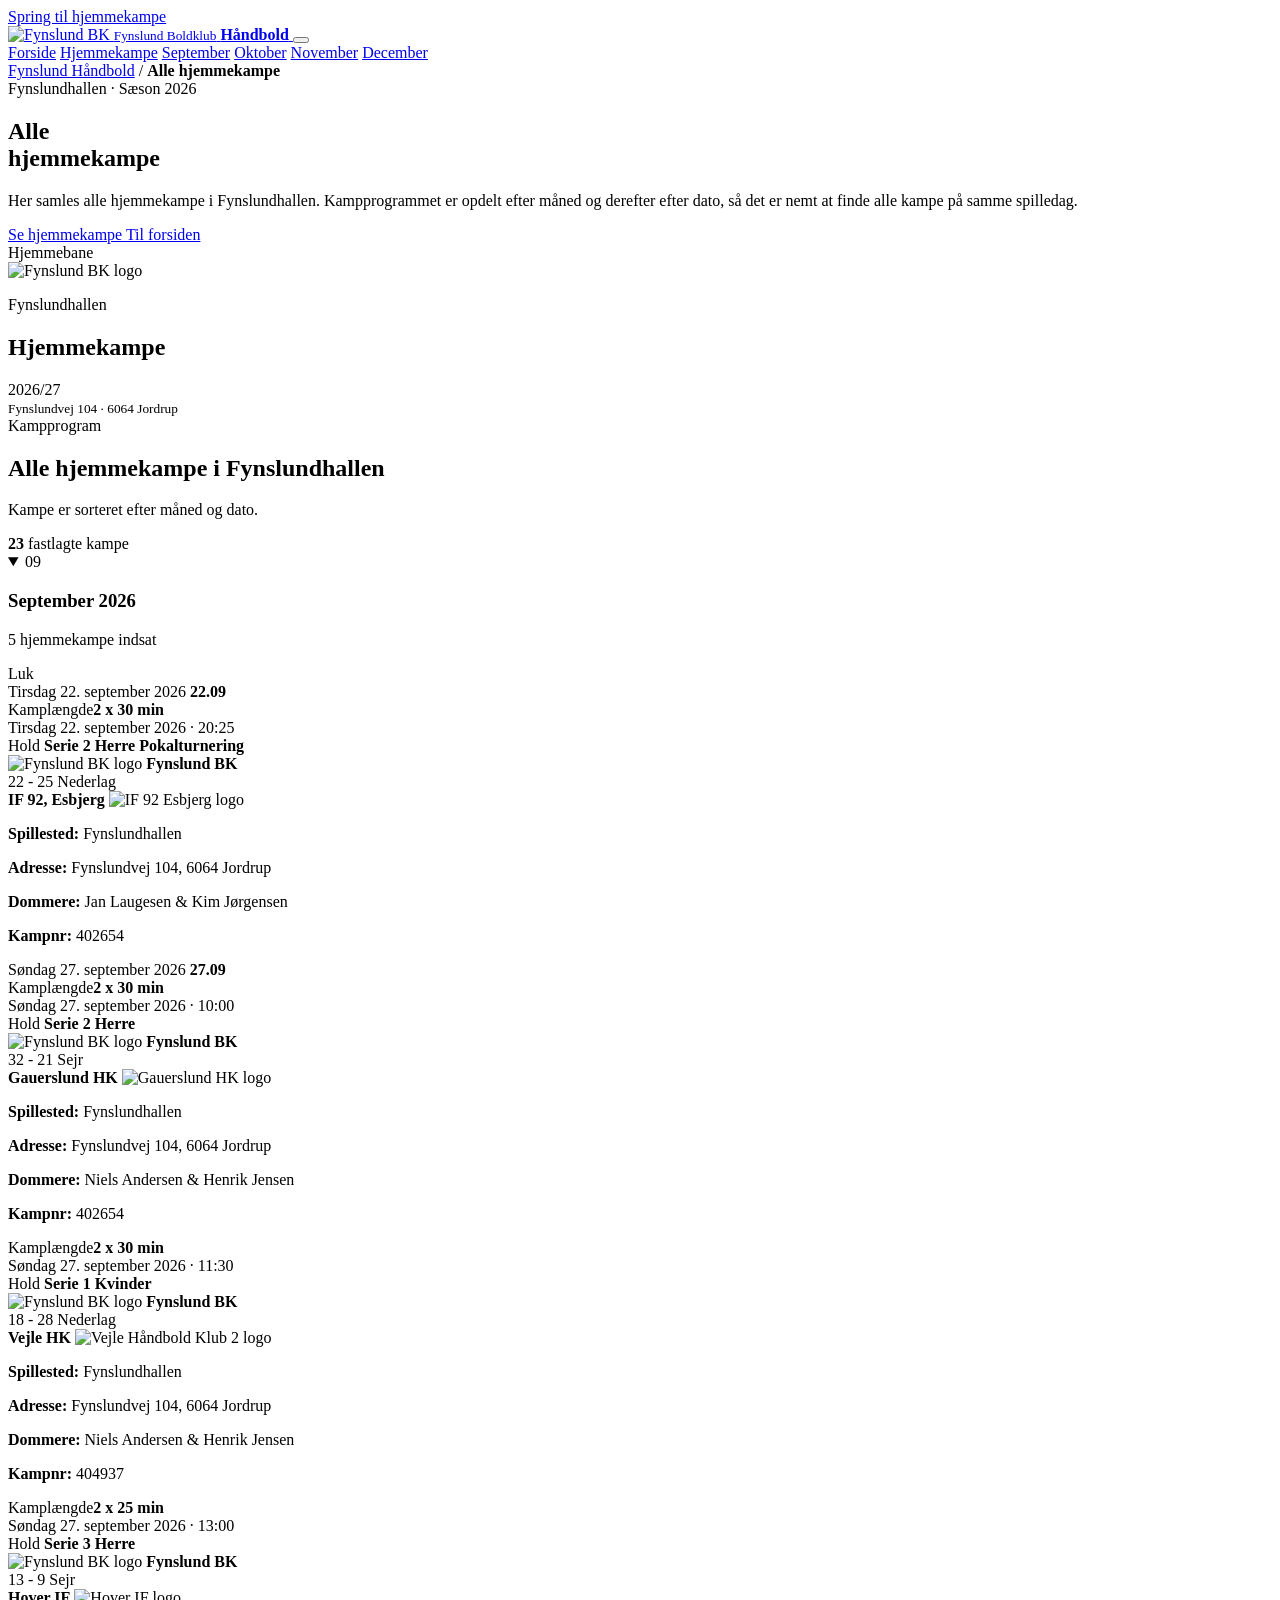
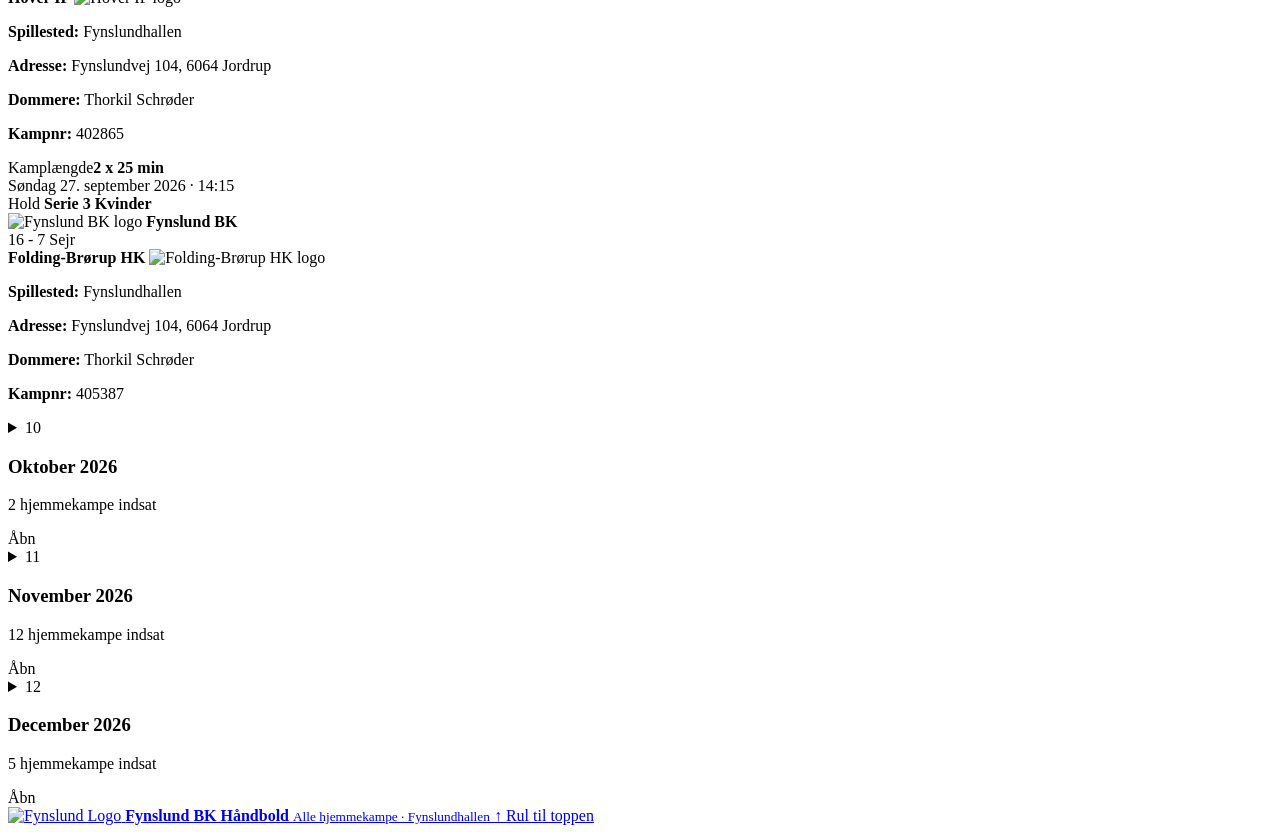
==== kampe-i-fynslundhallen/index.html @ 921151a6 "Update index.html" ====
<!DOCTYPE html>

<html lang="da">
<head>
<meta charset="utf-8"/>
<meta content="width=device-width, initial-scale=1.0" name="viewport"/>
<meta content="Alle hjemmekampe i Fynslundhallen for Fynslund BK Håndbold. Kampe opdelt efter måned og dato." name="description"/>
<title>Alle hjemmekampe | Fynslund BK Håndbold</title>
<!-- CSS til siden -->
<link href="/kifh.css" rel="stylesheet"/>
<!-- Favicon -->
<link href="/images/logo/fynslund.png" rel="icon"/>
<!-- JavaScript til menu og eventuelle fremtidige funktioner -->
<script defer="" src="/kifh.js"></script>
</head>
<body id="top">
<a class="skip-link" href="#hjemmekampe">



    Spring til hjemmekampe



  </a>
<header class="site-header">
<div class="header-inner">
<a aria-label="Gå til Fynslund BK Håndbolds forside" class="brand" href="/">
<img alt="Fynslund BK" src="/images/logo/fynslund.png"/>
<span class="brand-text">
<small>Fynslund Boldklub</small>
<strong>Håndbold</strong>
</span>
</a>
<button aria-expanded="false" aria-label="Åbn menu" class="menu-toggle" type="button">
<span></span>
<span></span>
<span></span>
</button>
<nav aria-label="Hovedmenu" class="main-nav">
<a href="/">Forside</a>
<a href="#hjemmekampe">Hjemmekampe</a>
<a href="#september">September</a>
<a href="#oktober">Oktober</a>
<a href="#november">November</a>
<a href="#december">December</a>
</nav>
</div>
</header>
<main>
<section class="home-games-hero">
<div class="hero-glow hero-glow-one"></div>
<div class="hero-glow hero-glow-two"></div>
<div class="hero-inner">
<div class="hero-copy">
<div class="breadcrumb">
<a href="index.html">Fynslund Håndbold</a>
<span>/</span>
<strong>Alle hjemmekampe</strong>
</div>
<span class="eyebrow">Fynslundhallen · Sæson 2026</span>
<h1>



            Alle<br/>



            hjemmekampe



          </h1>
<p>



            Her samles alle hjemmekampe i Fynslundhallen.



            Kampprogrammet er opdelt efter måned og derefter efter dato,



            så det er nemt at finde alle kampe på samme spilledag.



          </p>
<div class="hero-actions">
<a class="button button-primary" href="#hjemmekampe">



              Se hjemmekampe



            </a>
<a class="button button-secondary" href="/">



              Til forsiden



            </a>
</div>
</div>
<aside aria-label="Spillested" class="arena-card">
<span class="identity-label">Hjemmebane</span>
<div class="identity-logo">
<img alt="Fynslund BK logo" src="/images/logo/fynslund.png"/>
</div>
<p>Fynslundhallen</p>
<h2>Hjemmekampe</h2>
<span class="identity-season">2026/27</span>
<div class="identity-line"></div>
<small>



            Fynslundvej 104 · 6064 Jordrup



          </small>
</aside>
</div>
</section>
<section aria-labelledby="home-games-title" class="home-games-section" id="hjemmekampe">
<div class="section-shell">
<header class="section-heading">
<div>
<span class="eyebrow eyebrow-dark">



              Kampprogram



            </span>
<h2 id="home-games-title">



              Alle hjemmekampe i Fynslundhallen



            </h2>
<p>



              Kampe er sorteret efter måned og dato.



            </p>
</div>
<div aria-live="polite" class="home-games-count">
<strong>23</strong>
<span>fastlagte kampe</span>
</div>
</header>
<!-- =========================================================



             SEPTEMBER 2026



        ========================================================== -->
<details class="month-section month-dropdown" id="september" open=""><summary class="month-summary"><span class="month-number">09</span><div class="month-summary-copy"><h3>September 2026</h3><p>5 hjemmekampe indsat</p></div><span class="month-dropdown-status">Luk</span><span aria-hidden="true" class="month-chevron"></span></summary><div class="month-content">
<section class="date-group" id="dato-2026-09-22">
<header class="date-header">
<span class="date-day">Tirsdag 22. september 2026</span>
<strong>22.09</strong>
</header>
<div class="home-match-grid">
<article aria-label="Serie 2 Herre: Fynslund BK mod IF 92 Esbjerg" class="home-match-card" data-status="scheduled" data-team="serie-2-herre"><div class="match-duration-box"><span>Kamplængde</span><strong>2 x 30 min</strong></div>
<div class="match-topline">
<div class="match-ident">
<div class="date">Tirsdag 22. september 2026 · 20:25</div>
</div>
</div>
<div class="match-team-label">
<span>Hold</span>
<strong>Serie 2 Herre Pokalturnering</strong>
</div>
<div class="teams">
<img alt="Fynslund BK logo" decoding="async" loading="lazy" src="/images/logo/fynslund.png"/>
<strong>Fynslund BK</strong>
<div>
<span class="score loss-score">22 - 25</span>
<span class="result-label loss-label">Nederlag</span>
</div>
<strong>IF 92, Esbjerg</strong>
<img alt="IF 92 Esbjerg logo" decoding="async" loading="lazy" src="/images/logo/if92esbjerg.png"/>
</div>
<div class="details">
<p><b>Spillested:</b> Fynslundhallen</p>
<p><b>Adresse:</b> Fynslundvej 104, 6064 Jordrup</p>
<p><b>Dommere:</b> Jan Laugesen & Kim Jørgensen</p>
<p><b>Kampnr:</b> 402654</p>
</div>
</article>
</div>
</section>
<section class="date-group" id="dato-2026-09-27">
<header class="date-header">
<span class="date-day">Søndag 27. september 2026</span>
<strong>27.09</strong>
</header>
<div class="home-match-grid">
<article aria-label="Serie 2 Herre: Fynslund BK mod Gauerslund HK" class="home-match-card" data-status="scheduled" data-team="serie-2-herre"><div class="match-duration-box"><span>Kamplængde</span><strong>2 x 30 min</strong></div>
<div class="match-topline">
<div class="match-ident">
<div class="date">Søndag 27. september 2026 · 10:00</div>
</div>
</div>
<div class="match-team-label">
<span>Hold</span>
<strong>Serie 2 Herre</strong>
</div>
<div class="teams">
<img alt="Fynslund BK logo" decoding="async" loading="lazy" src="/images/logo/fynslund.png"/>
<strong>Fynslund BK</strong>
<div>
<span class="score win-score">32 - 21</span>
<span class="result-label win-label">Sejr</span>
</div>
<strong>Gauerslund HK</strong>
<img alt="Gauerslund HK logo" decoding="async" loading="lazy" src="/images/logo/gauerslund.png"/>
</div>
<div class="details">
<p><b>Spillested:</b> Fynslundhallen</p>
<p><b>Adresse:</b> Fynslundvej 104, 6064 Jordrup</p>
<p><b>Dommere:</b> Niels Andersen &amp; Henrik Jensen</p>
<p><b>Kampnr:</b> 402654</p>
</div>
</article>
<article aria-label="Serie 1 Kvinder: Fynslund BK mod Vejle HK" class="home-match-card" data-status="scheduled" data-team="serie-1-kvinder"><div class="match-duration-box"><span>Kamplængde</span><strong>2 x 30 min</strong></div>
<div class="match-topline">
<div class="match-ident">
<div class="date">Søndag 27. september 2026 · 11:30</div>
</div>
</div>
<div class="match-team-label">
<span>Hold</span>
<strong>Serie 1 Kvinder</strong>
</div>
<div class="teams">
<img alt="Fynslund BK logo" decoding="async" loading="lazy" src="/images/logo/fynslund.png"/>
<strong>Fynslund BK</strong>
<div>
<span class="score loss-score">18 - 28</span>
<span class="result-label loss-label">Nederlag</span>
</div>
<strong>Vejle HK</strong>
<img alt="Vejle Håndbold Klub 2 logo" decoding="async" loading="lazy" src="/images/logo/vejle.png"/>
</div>
<div class="details">
<p><b>Spillested:</b> Fynslundhallen</p>
<p><b>Adresse:</b> Fynslundvej 104, 6064 Jordrup</p>
<p><b>Dommere:</b> Niels Andersen &amp; Henrik Jensen</p>
<p><b>Kampnr:</b> 404937</p>
</div>
</article>
<article aria-label="Serie 3 Herre: Fynslund BK mod Hover IF" class="home-match-card" data-status="scheduled" data-team="serie-3-herre"><div class="match-duration-box"><span>Kamplængde</span><strong>2 x 25 min</strong></div>
<div class="match-topline">
<div class="match-ident">
<div class="date">Søndag 27. september 2026 · 13:00</div>
</div>
</div>
<div class="match-team-label">
<span>Hold</span>
<strong>Serie 3 Herre</strong>
</div>
<div class="teams">
<img alt="Fynslund BK logo" decoding="async" loading="lazy" src="/images/logo/fynslund.png"/>
<strong>Fynslund BK</strong>
<div>
<span class="score win-score">13 - 9</span>
<span class="result-label win-label">Sejr</span>
</div>
<strong>Hover IF</strong>
<img alt="Hover IF logo" decoding="async" loading="lazy" src="/images/logo/hover.png"/>
</div>
<div class="details">
<p><b>Spillested:</b> Fynslundhallen</p>
<p><b>Adresse:</b> Fynslundvej 104, 6064 Jordrup</p>
<p><b>Dommere:</b> Thorkil Schrøder</p>
<p><b>Kampnr:</b> 402865</p>
</div>
</article>
<article aria-label="Serie 3 Kvinder: Fynslund BK mod Folding-Brørup HK" class="home-match-card" data-status="scheduled" data-team="serie-3-kvinder"><div class="match-duration-box"><span>Kamplængde</span><strong>2 x 25 min</strong></div>
<div class="match-topline">
<div class="match-ident">
<div class="date">Søndag 27. september 2026 · 14:15</div>
</div>
</div>
<div class="match-team-label">
<span>Hold</span>
<strong>Serie 3 Kvinder</strong>
</div>
<div class="teams">
<img alt="Fynslund BK logo" decoding="async" loading="lazy" src="/images/logo/fynslund.png"/>
<strong>Fynslund BK</strong>
<div>
<span class="score win-score">16 - 7</span>
<span class="result-label win-label">Sejr</span>
</div>
<strong>Folding-Brørup HK</strong>
<img alt="Folding-Brørup HK logo" decoding="async" loading="lazy" src="/images/logo/foldingbrorup.png"/>
</div>
<div class="details">
<p><b>Spillested:</b> Fynslundhallen</p>
<p><b>Adresse:</b> Fynslundvej 104, 6064 Jordrup</p>
<p><b>Dommere:</b> Thorkil Schrøder</p>
<p><b>Kampnr:</b> 405387</p>
</div>
</article>
</div>
</section>
</div></details>
<!-- =========================================================



             OKTOBER 2026



        ========================================================== -->
<details class="month-section month-dropdown" id="oktober"><summary class="month-summary"><span class="month-number">10</span><div class="month-summary-copy"><h3>Oktober 2026</h3><p>2 hjemmekampe indsat</p></div><span class="month-dropdown-status">Åbn</span><span aria-hidden="true" class="month-chevron"></span></summary><div class="month-content">
<section class="date-group" id="dato-2026-10-27">
<header class="date-header">
<span class="date-day">Tirsdag 27. oktober 2026</span>
<strong>27.10</strong>
</header>
<div class="home-match-grid">
<article aria-label="Serie 1 Kvinder: Fynslund BK mod Fredericia HK" class="home-match-card" data-status="scheduled" data-team="serie-1-kvinder"><div class="match-duration-box"><span>Kamplængde</span><strong>2 x 30 min</strong></div>
<div class="match-topline">
<div class="match-ident">
<div class="date">Tirsdag 27. oktober 2026 · 18:45</div>
</div>
</div>
<div class="match-team-label">
<span>Hold</span>
<strong>Serie 1 Kvinder</strong>
</div>
<div class="teams">
<img alt="Fynslund BK logo" decoding="async" loading="lazy" src="/images/logo/fynslund.png"/>
<strong>Fynslund BK</strong>
<div>
<span class="score upcoming-score">-</span>
<span class="result-label upcoming-label">Ikke spillet</span>
</div>
<strong>Fredericia HK</strong>
<img alt="Fredericia HK logo" decoding="async" loading="lazy" src="/images/logo/fredericia.png"/>
</div>
<div class="details">
<p><b>Spillested:</b> Fynslundhallen</p>
<p><b>Adresse:</b> Fynslundvej 104, 6064 Jordrup</p>
<p><b>Dommere:</b> Leif B. Petersen & Bjarne Christensen</p>
<p><b>Kampnr:</b> 404946</p>
</div>
</article>
<article aria-label="Serie 2 Herre: Fynslund BK mod Erritsø G&amp;IF" class="home-match-card" data-status="scheduled" data-team="serie-2-herre"><div class="match-duration-box"><span>Kamplængde</span><strong>2 x 30 min</strong></div>
<div class="match-topline">
<div class="match-ident">
<div class="date">Tirsdag 27. oktober 2026 · 20:15</div>
</div>
</div>
<div class="match-team-label">
<span>Hold</span>
<strong>Serie 2 Herre</strong>
</div>
<div class="teams">
<img alt="Fynslund BK logo" decoding="async" loading="lazy" src="/images/logo/fynslund.png"/>
<strong>Fynslund BK</strong>
<div>
<span class="score upcoming-score">-</span>
<span class="result-label upcoming-label">Ikke spillet</span>
</div>
<strong>Erritsø G&amp;IF</strong>
<img alt="Erritsø G&amp;IF logo" decoding="async" loading="lazy" src="/images/logo/erritso.png"/>
</div>
<div class="details">
<p><b>Spillested:</b> Fynslundhallen</p>
<p><b>Adresse:</b> Fynslundvej 104, 6064 Jordrup</p>
<p><b>Dommere:</b> Leif B. Petersen & Bjarne Christensen</p>
<p><b>Kampnr:</b> 402660</p>
</div>
</article>
    <article aria-label="Serie 2 Herre: Fynslund BK mod Kongeå HK" class="home-match-card" data-status="scheduled" data-team="serie-2-herre"><div class="match-duration-box"><span>Kamplængde</span><strong>2 x 30 min</strong></div>
<div class="match-topline">
<div class="match-ident">
<div class="date">Torsdag 29. oktober 2026 · 20:30</div>
</div>
</div>
<div class="match-team-label">
<span>Hold</span>
<strong>Serie 2 Herre: Regions Cup</strong>
</div>
<div class="teams">
<img alt="Fynslund BK logo" decoding="async" loading="lazy" src="/images/logo/fynslund.png"/>
<strong>Fynslund BK</strong>
<div>
<span class="score upcoming-score">-</span>
<span class="result-label upcoming-label">Ikke spillet</span>
</div>
<strong>Kongeå HK</strong>
<img alt="Kongeå HK logo" decoding="async" loading="lazy" src="/images/logo/kongeaa.png"/>
</div>
<div class="details">
<p><b>Spillested:</b> Fynslundhallen</p>
<p><b>Adresse:</b> Fynslundvej 104, 6064 Jordrup</p>
<p><b>Dommere:</b> Simon Witt Pedersen & Carsten Juhl Thomsen</p>
<p><b>Kampnr:</b> 409812</p>
</div>
</article>
</div>
</section>
</div></details>
<!-- =========================================================



             NOVEMBER 2026



        ========================================================== -->
<details class="month-section month-dropdown" id="november"><summary class="month-summary"><span class="month-number">11</span><div class="month-summary-copy"><h3>November 2026</h3><p>12 hjemmekampe indsat</p></div><span class="month-dropdown-status">Åbn</span><span aria-hidden="true" class="month-chevron"></span></summary><div class="month-content">
<section class="date-group" id="dato-2026-11-01">
<header class="date-header">
<span class="date-day">Søndag 1. november 2026</span>
<strong>01.11</strong>
</header>
<div class="home-match-grid">
<article aria-label="Serie 3 Herre: Fynslund BK mod Vojens HF" class="home-match-card" data-status="scheduled" data-team="serie-3-herre"><div class="match-duration-box"><span>Kamplængde</span><strong>2 x 25 min</strong></div>
<div class="match-topline">
<div class="match-ident">
<div class="date">Søndag 1. november 2026 · 10:00</div>
</div>
</div>
<div class="match-team-label">
<span>Hold</span>
<strong>Serie 3 Herre</strong>
</div>
<div class="teams">
<img alt="Fynslund BK logo" decoding="async" loading="lazy" src="/images/logo/fynslund.png"/>
<strong>Fynslund BK</strong>
<div>
<span class="score upcoming-score">-</span>
<span class="result-label upcoming-label">Ikke spillet</span>
</div>
<strong>Vojens HF</strong>
<img alt="Vojens HF logo" decoding="async" loading="lazy" src="/images/logo/vojens.png"/>
</div>
<div class="details">
<p><b>Spillested:</b> Fynslundhallen</p>
<p><b>Adresse:</b> Fynslundvej 104, 6064 Jordrup</p>
<p><b>Dommere:</b> Henrik von meyer Christensen</p>
<p><b>Kampnr:</b> 402844</p>
</div>
</article>
<article aria-label="Serie 3 Kvinder: Fynslund BK mod Hammelev SUF" class="home-match-card" data-status="scheduled" data-team="serie-3-kvinder"><div class="match-duration-box"><span>Kamplængde</span><strong>2 x 25 min</strong></div>
<div class="match-topline">
<div class="match-ident">
<div class="date">Søndag 1. november 2026 · 11:20</div>
</div>
</div>
<div class="match-team-label">
<span>Hold</span>
<strong>Serie 3 Kvinder</strong>
</div>
<div class="teams">
<img alt="Fynslund BK logo" decoding="async" loading="lazy" src="/images/logo/fynslund.png"/>
<strong>Fynslund BK</strong>
<div>
<span class="score upcoming-score">-</span>
<span class="result-label upcoming-label">Ikke spillet</span>
</div>
<strong>Hammelev SUF</strong>
<img alt="Hammelev SUF logo" decoding="async" loading="lazy" src="/images/logo/hammelev.png"/>
</div>
<div class="details">
<p><b>Spillested:</b> Fynslundhallen</p>
<p><b>Adresse:</b> Fynslundvej 104, 6064 Jordrup</p>
<p><b>Dommere:</b> Henrik von meyer Christensen</p>
<p><b>Kampnr:</b> 405396</p>
</div>
</article>
<article aria-label="Serie 3 Herre: Fynslund BK mod Give HK" class="home-match-card" data-status="scheduled" data-team="serie-3-herre"><div class="match-duration-box"><span>Kamplængde</span><strong>2 x 25 min</strong></div>
<div class="match-topline">
<div class="match-ident">
<div class="date">Søndag 1. november 2026 · 12:40</div>
</div>
</div>
<div class="match-team-label">
<span>Hold</span>
<strong>Serie 3 Herre</strong>
</div>
<div class="teams">
<img alt="Fynslund BK logo" decoding="async" loading="lazy" src="/images/logo/fynslund.png"/>
<strong>Fynslund BK</strong>
<div>
<span class="score upcoming-score">-</span>
<span class="result-label upcoming-label">Ikke spillet</span>
</div>
<strong>Give HK</strong>
<img alt="Give HK logo" decoding="async" loading="lazy" src="/images/logo/give.png"/>
</div>
<div class="details">
<p><b>Spillested:</b> Fynslundhallen</p>
<p><b>Adresse:</b> Fynslundvej 104, 6064 Jordrup</p>
<p><b>Dommere:</b> Henrik von meyer Christensen</p>
<p><b>Kampnr:</b> 402874</p>
</div>
</article>
<article aria-label="Serie 2 Herre: Fynslund BK mod Vejle HK" class="home-match-card" data-status="scheduled" data-team="serie-2-herre"><div class="match-duration-box"><span>Kamplængde</span><strong>2 x 30 min</strong></div>
<div class="match-topline">
<div class="match-ident">
<div class="date">Søndag 1. november 2026 · 14:10</div>
</div>
</div>
<div class="match-team-label">
<span>Hold</span>
<strong>Serie 2 Herre</strong>
</div>
<div class="teams">
<img alt="Fynslund BK logo" decoding="async" loading="lazy" src="/images/logo/fynslund.png"/>
<strong>Fynslund BK</strong>
<div>
<span class="score upcoming-score">-</span>
<span class="result-label upcoming-label">Ikke spillet</span>
</div>
<strong>Vejle HK</strong>
<img alt="Vejle HK logo" decoding="async" loading="lazy" src="/images/logo/vejle.png"/>
</div>
<div class="details">
<p><b>Spillested:</b> Fynslundhallen</p>
<p><b>Adresse:</b> Fynslundvej 104, 6064 Jordrup</p>
<p><b>Dommere:</b> Henrik von meyer Christensen & Claus Haagen Christensen</p>
<p><b>Kampnr:</b> 402663</p>
</div>
</article>
</div>
</section>
<section class="date-group" id="dato-2026-11-17">
<header class="date-header">
<span class="date-day">Tirsdag 17. november 2026</span>
<strong>17.11</strong>
</header>
<div class="home-match-grid">
<article aria-label="Serie 1 Kvinder: Fynslund BK mod Vamdrup IF" class="home-match-card" data-status="scheduled" data-team="serie-1-kvinder"><div class="match-duration-box"><span>Kamplængde</span><strong>2 x 30 min</strong></div>
<div class="match-topline">
<div class="match-ident">:
<div class="date">Tirsdag 17. november 2026 · 18:45</div>
</div>
</div>
<div class="match-team-label">
<span>Hold</span>
<strong>Serie 1 Kvinder</strong>
</div>
<div class="teams">
<img alt="Fynslund BK logo" decoding="async" loading="lazy" src="/images/logo/fynslund.png"/>
<strong>Fynslund BK</strong>
<div>
<span class="score upcoming-score">-</span>
<span class="result-label upcoming-label">Ikke spillet</span>
</div>
<strong>Vamdrup IF</strong>
<img alt="Vamdrup IF logo" decoding="async" loading="lazy" src="/images/logo/vamdrup.png"/>
</div>
<div class="details">
<p><b>Spillested:</b> Fynslundhallen</p>
<p><b>Adresse:</b> Fynslundvej 104, 6064 Jordrup</p>
<p><b>Dommere:</b> Ikke fastlagt endnu</p>
<p><b>Kampnr:</b> 404955</p>
</div>
</article>
</section>
<section class="date-group" id="dato-2026-11-22">
<header class="date-header">
<span class="date-day">Søndag 22. november 2026</span>
<strong>22.11</strong>
</header>
<div class="home-match-grid">
<article aria-label="Serie 3 Herre: Fynslund BK mod Rødding IF" class="home-match-card" data-status="scheduled" data-team="serie-3-herre"><div class="match-duration-box"><span>Kamplængde</span><strong>2 x 25 min</strong></div>
<div class="match-topline">
<div class="match-ident">
<div class="date">Søndag 22. november 2026 · 10:00</div>
</div>
</div>
<div class="match-team-label">
<span>Hold</span>
<strong>Serie 3 Herre</strong>
</div>
<div class="teams">
<img alt="Fynslund BK logo" decoding="async" loading="lazy" src="/images/logo/fynslund.png"/>
<strong>Fynslund BK</strong>
<div>
<span class="score upcoming-score">-</span>
<span class="result-label upcoming-label">Ikke spillet</span>
</div>
<strong>Rødding IF</strong>
<img alt="Rødding IF logo" decoding="async" loading="lazy" src="/images/logo/rodding.png"/>
</div>
<div class="details">
<p><b>Spillested:</b> Fynslundhallen</p>
<p><b>Adresse:</b> Fynslundvej 104, 6064 Jordrup</p>
<p><b>Dommere:</b> Ikke fastlagt endnu</p>
<p><b>Kampnr:</b> 402853</p>
</div>
</article>
<article aria-label="Serie 3 Kvinder: Fynslund BK mod Hoptrup-Marstrup IF" class="home-match-card" data-status="scheduled" data-team="serie-3-kvinder"><div class="match-duration-box"><span>Kamplængde</span><strong>2 x 25 min</strong></div>
<div class="match-topline">
<div class="match-ident">
<div class="date">Søndag 22. november 2026 · 11:20</div>
</div>
</div>
<div class="match-team-label">
<span>Hold</span>
<strong>Serie 3 Kvinder</strong>
</div>
<div class="teams">
<img alt="Fynslund BK logo" decoding="async" loading="lazy" src="/images/logo/fynslund.png"/>
<strong>Fynslund BK</strong>
<div>
<span class="score upcoming-score">-</span>
<span class="result-label upcoming-label">Ikke spillet</span>
</div>
<strong>Hoptrup-Marstrup IF</strong>
<img alt="Hoptrup-Marstrup IF logo" decoding="async" loading="lazy" src="/images/logo/hoptrup.png"/>
</div>
<div class="details">
<p><b>Spillested:</b> Fynslundhallen</p>
<p><b>Adresse:</b> Fynslundvej 104, 6064 Jordrup</p>
<p><b>Dommere:</b> Ikke fastlagt endnu</p>
<p><b>Kampnr:</b> 405405</p>
</div>
</article>
<article aria-label="Serie 2 Herre: Fynslund BK mod Ammitsbøl/Egtved" class="home-match-card" data-status="scheduled" data-team="serie-2-herre"><div class="match-duration-box"><span>Kamplængde</span><strong>2 x 30 min</strong></div>
<div class="match-topline">
<div class="match-ident">
<div class="date">Søndag 22. november 2026 · 14:10</div>
</div>
</div>
<div class="match-team-label">
<span>Hold</span>
<strong>Serie 2 Herre</strong>
</div>
<div class="teams">
<img alt="Fynslund BK logo" decoding="async" loading="lazy" src="/images/logo/fynslund.png"/>
<strong>Fynslund BK</strong>
<div>
<span class="score upcoming-score">-</span>
<span class="result-label upcoming-label">Ikke spillet</span>
</div>
<strong>Ammitsbøl/Egtved</strong>
<img alt="Ammitsbøl/Egtved logo" decoding="async" loading="lazy" src="/images/logo/ammitsbol.png"/>
</div>
<div class="details">
<p><b>Spillested:</b> Fynslundhallen</p>
<p><b>Adresse:</b> Fynslundvej 104, 6064 Jordrup</p>
<p><b>Dommere:</b> Ikke fastlagt endnu</p>
<p><b>Kampnr:</b> 402672</p>
</div>
</article>
</div>
</section>
<section class="date-group" id="dato-2026-11-24">
<header class="date-header">
<span class="date-day">Tirsdag 24. november 2026</span>
<strong>24.11</strong>
</header>
<div class="home-match-grid">
<article aria-label="Serie 3 Kvinder: Fynslund BK mod Andst U &amp; IF" class="home-match-card" data-status="scheduled" data-team="serie-3-kvinder"><div class="match-duration-box"><span>Kamplængde</span><strong>2 x 25 min</strong></div>
<div class="match-topline">
<div class="match-ident">
<div class="date">Tirsdag 24. november 2026 · 19:00</div>
</div>
</div>
<div class="match-team-label">
<span>Hold</span>
<strong>Serie 3 Kvinder</strong>
</div>
<div class="teams">
<img alt="Fynslund BK logo" decoding="async" loading="lazy" src="/images/logo/fynslund.png"/>
<strong>Fynslund BK</strong>
<div>
<span class="score upcoming-score">-</span>
<span class="result-label upcoming-label">Ikke spillet</span>
</div>
<strong>Andst U &amp; IF</strong>
<img alt="Andst U &amp; IF logo" decoding="async" loading="lazy" src="/images/logo/andst.png"/>
</div>
<div class="details">
<p><b>Spillested:</b> Fynslundhallen</p>
<p><b>Adresse:</b> Fynslundvej 104, 6064 Jordrup</p>
<p><b>Dommere:</b> Ikke fastlagt endnu</p>
<p><b>Kampnr:</b> 405407</p>
</div>
</article>
</div>
</section>
<section class="date-group" id="dato-2026-11-29">
<header class="date-header">
<span class="date-day">Søndag 29. november 2026</span>
<strong>29.11</strong>
</header>
<div class="home-match-grid">
<article aria-label="Serie 3 Herre: Fynslund BK mod Over Jerstal HK" class="home-match-card" data-status="scheduled" data-team="serie-3-herre"><div class="match-duration-box"><span>Kamplængde</span><strong>2 x 25 min</strong></div>
<div class="match-topline">
<div class="match-ident">
<div class="date">Søndag 29. november 2026 · 10:00</div>
</div>
</div>
<div class="match-team-label">
<span>Hold</span>
<strong>Serie 3 Herre</strong>
</div>
<div class="teams">
<img alt="Fynslund BK logo" decoding="async" loading="lazy" src="/images/logo/fynslund.png"/>
<strong>Fynslund BK</strong>
<div>
<span class="score upcoming-score">-</span>
<span class="result-label upcoming-label">Ikke spillet</span>
</div>
<strong>Over Jerstal HK</strong>
<img alt="Over Jerstal HK logo" decoding="async" loading="lazy" src="/images/logo/overjerstal.png"/>
</div>
<div class="details">
<p><b>Spillested:</b> Fynslundhallen</p>
<p><b>Adresse:</b> Fynslundvej 104, 6064 Jordrup</p>
<p><b>Dommere:</b> Ikke fastlagt endnu</p>
<p><b>Kampnr:</b> 402855</p>
</div>
</article>
<article aria-label="Serie 3 Herre: Fynslund BK mod Andst U &amp; IF 2" class="home-match-card" data-status="scheduled" data-team="serie-3-herre"><div class="match-duration-box"><span>Kamplængde</span><strong>2 x 25 min</strong></div>
<div class="match-topline">
<div class="match-ident">
<div class="date">Søndag 29. november 2026 · 12:40</div>
</div>
</div>
<div class="match-team-label">
<span>Hold</span>
<strong>Serie 3 Herre</strong>
</div>
<div class="teams">
<img alt="Fynslund BK logo" decoding="async" loading="lazy" src="/images/logo/fynslund.png"/>
<strong>Fynslund BK</strong>
<div>
<span class="score upcoming-score">-</span>
<span class="result-label upcoming-label">Ikke spillet</span>
</div>
<strong>Andst U &amp; IF 2</strong>
<img alt="Andst U &amp; IF 2 logo" decoding="async" loading="lazy" src="/images/logo/andst.png"/>
</div>
<div class="details">
<p><b>Spillested:</b> Fynslundhallen</p>
<p><b>Adresse:</b> Fynslundvej 104, 6064 Jordrup</p>
<p><b>Dommere:</b> Ikke fastlagt endnu</p>
<p><b>Kampnr:</b> 402885</p>
</div>
</article>
<article aria-label="Serie 1 Kvinder: Fynslund BK mod Ammitsbøl/Egtved" class="home-match-card" data-status="scheduled" data-team="serie-1-kvinder"><div class="match-duration-box"><span>Kamplængde</span><strong>2 x 30 min</strong></div>
<div class="match-topline">
<div class="match-ident">
<div class="date">Søndag 29. november 2026 · 14:00</div>
</div>
</div>
<div class="match-team-label">
<span>Hold</span>
<strong>Serie 1 Kvinder</strong>
</div>
<div class="teams">
<img alt="Fynslund BK logo" decoding="async" loading="lazy" src="/images/logo/fynslund.png"/>
<strong>Fynslund BK</strong>
<div>
<span class="score upcoming-score">-</span>
<span class="result-label upcoming-label">Ikke spillet</span>
</div>
<strong>Ammitsbøl/Egtved</strong>
<img alt="Ammitsbøl/Egtved logo" decoding="async" loading="lazy" src="/images/logo/ammitsbol.png"/>
</div>
<div class="details">
<p><b>Spillested:</b> Fynslundhallen</p>
<p><b>Adresse:</b> Fynslundvej 104, 6064 Jordrup</p>
<p><b>Dommere:</b> Ikke fastlagt endnu</p>
<p><b>Kampnr:</b> 404957</p>
</div>
</article>
</div>
</section>
</div></details>
<!-- =========================================================



             DECEMBER 2026



        ========================================================== -->
<details class="month-section month-dropdown" id="december"><summary class="month-summary"><span class="month-number">12</span><div class="month-summary-copy"><h3>December 2026</h3><p>5 hjemmekampe indsat</p></div><span class="month-dropdown-status">Åbn</span><span aria-hidden="true" class="month-chevron"></span></summary><div class="month-content">
<section class="date-group" id="dato-2026-12-13">
<header class="date-header">
<span class="date-day">Søndag 13. december 2026</span>
<strong>13.12</strong>
</header>
<div class="home-match-grid">
<article aria-label="Serie 3 Herre: Fynslund BK mod Gram IF" class="home-match-card" data-status="scheduled" data-team="serie-3-herre"><div class="match-duration-box"><span>Kamplængde</span><strong>2 x 25 min</strong></div>
<div class="match-topline">
<div class="match-ident">
<div class="date">Søndag 13. december 2026 · 10:00</div>
</div>
</div>
<div class="match-team-label">
<span>Hold</span>
<strong>Serie 3 Herre</strong>
</div>
<div class="teams">
<img alt="Fynslund BK logo" decoding="async" loading="lazy" src="/images/logo/fynslund.png"/>
<strong>Fynslund BK</strong>
<div>
<span class="score upcoming-score">-</span>
<span class="result-label upcoming-label">Ikke spillet</span>
</div>
<strong>Gram IF</strong>
<img alt="Gram IF logo" decoding="async" loading="lazy" src="/images/logo/gram.png"/>
</div>
<div class="details">
<p><b>Spillested:</b> Fynslundhallen</p>
<p><b>Adresse:</b> Fynslundvej 104, 6064 Jordrup</p>
<p><b>Dommere:</b> Ikke fastlagt endnu</p>
<p><b>Kampnr:</b> 402862</p>
</div>
</article>
<article aria-label="Serie 3 Kvinder: Fynslund BK mod Vamdrup IF" class="home-match-card" data-status="scheduled" data-team="serie-3-kvinder"><div class="match-duration-box"><span>Kamplængde</span><strong>2 x 25 min</strong></div>
<div class="match-topline">
<div class="match-ident">
<div class="date">Søndag 13. december 2026 · 11:20</div>
</div>
</div>
<div class="match-team-label">
<span>Hold</span>
<strong>Serie 3 Kvinder</strong>
</div>
<div class="teams">
<img alt="Fynslund BK logo" decoding="async" loading="lazy" src="/images/logo/fynslund.png"/>
<strong>Fynslund BK</strong>
<div>
<span class="score upcoming-score">-</span>
<span class="result-label upcoming-label">Ikke spillet</span>
</div>
<strong>Vamdrup IF</strong>
<img alt="Vamdrup IF logo" decoding="async" loading="lazy" src="/images/logo/vamdrup.png"/>
</div>
<div class="details">
<p><b>Spillested:</b> Fynslundhallen</p>
<p><b>Adresse:</b> Fynslundvej 104, 6064 Jordrup</p>
<p><b>Dommere:</b> Ikke fastlagt endnu</p>
<p><b>Kampnr:</b> 405414</p>
</div>
</article>
<article aria-label="Serie 3 Herre: Fynslund BK mod Kolding KFUM" class="home-match-card" data-status="scheduled" data-team="serie-3-herre"><div class="match-duration-box"><span>Kamplængde</span><strong>2 x 25 min</strong></div>
<div class="match-topline">
<div class="match-ident">
<div class="date">Søndag 13. december 2026 · 12:40</div>
</div>
</div>
<div class="match-team-label">
<span>Hold</span>
<strong>Serie 3 Herre</strong>
</div>
<div class="teams">
<img alt="Fynslund BK logo" decoding="async" loading="lazy" src="/images/logo/fynslund.png"/>
<strong>Fynslund BK</strong>
<div>
<span class="score upcoming-score">-</span>
<span class="result-label upcoming-label">Ikke spillet</span>
</div>
<strong>Kolding KFUM</strong>
<img alt="Kolding KFUM logo" decoding="async" loading="lazy" src="/images/logo/koldingkfum.png"/>
</div>
<div class="details">
<p><b>Spillested:</b> Fynslundhallen</p>
<p><b>Adresse:</b> Fynslundvej 104, 6064 Jordrup</p>
<p><b>Dommere:</b> Ikke fastlagt endnu</p>
<p><b>Kampnr:</b> 402892</p>
</div>
</article>
<article aria-label="Serie 1 Kvinder: Fynslund BK mod Kolding KFUM" class="home-match-card" data-status="scheduled" data-team="serie-1-kvinder"><div class="match-duration-box"><span>Kamplængde</span><strong>2 x 30 min</strong></div>
<div class="match-topline">
<div class="match-ident">
<div class="date">Søndag 13. december 2026 · 14:10</div>
</div>
</div>
<div class="match-team-label">
<span>Hold</span>
<strong>Serie 1 Kvinder</strong>
</div>
<div class="teams">
<img alt="Fynslund BK logo" decoding="async" loading="lazy" src="/images/logo/fynslund.png"/>
<strong>Fynslund BK</strong>
<div>
<span class="score upcoming-score">-</span>
<span class="result-label upcoming-label">Ikke spillet</span>
</div>
<strong>Kolding KFUM</strong>
<img alt="Kolding KFUM logo" decoding="async" loading="lazy" src="/images/logo/koldingkfum.png"/>
</div>
<div class="details">
<p><b>Spillested:</b> Fynslundhallen</p>
<p><b>Adresse:</b> Fynslundvej 104, 6064 Jordrup</p>
<p><b>Dommere:</b> Ikke fastlagt endnu</p>
<p><b>Kampnr:</b> 404964</p>
</div>
</article>
<article aria-label="Serie 2 Herre: Fynslund BK mod Søndermarken Vejle HK" class="home-match-card" data-status="scheduled" data-team="serie-2-herre"><div class="match-duration-box"><span>Kamplængde</span><strong>2 x 30 min</strong></div>
<div class="match-topline">
<div class="match-ident">
<div class="date">Søndag 13. december 2026 · 15:40</div>
</div>
</div>
<div class="match-team-label">
<span>Hold</span>
<strong>Serie 2 Herre</strong>
</div>
<div class="teams">
<img alt="Fynslund BK logo" decoding="async" loading="lazy" src="/images/logo/fynslund.png"/>
<strong>Fynslund BK</strong>
<div>
<span class="score upcoming-score">-</span>
<span class="result-label upcoming-label">Ikke spillet</span>
</div>
<strong>Søndermarken Vejle HK</strong>
<img alt="Søndermarken Vejle HK logo" decoding="async" loading="lazy" src="/images/logo/sondermarken.png"/>
</div>
<div class="details">
<p><b>Spillested:</b> Fynslundhallen</p>
<p><b>Adresse:</b> Fynslundvej 104, 6064 Jordrup</p>
<p><b>Dommere:</b> Ikke fastlagt endnu</p>
<p><b>Kampnr:</b> 402681</p>
</div>
</article>
</div>
</section>
</div></details>
</div>
</section>
</main>
<footer class="site-footer">
<div class="footer-inner">
<a class="footer-brand" href="/">
<img alt="Fynslund Logo" src="/images/logo/fynslund.png"/>
<span>
<strong>Fynslund BK Håndbold</strong>
<small>Alle hjemmekampe · Fynslundhallen</small>
</span>
</a>
<a class="back-to-top" href="#top">



        ↑ Rul til toppen



      </a>
</div>
</footer>
<!--
</body>
</html>
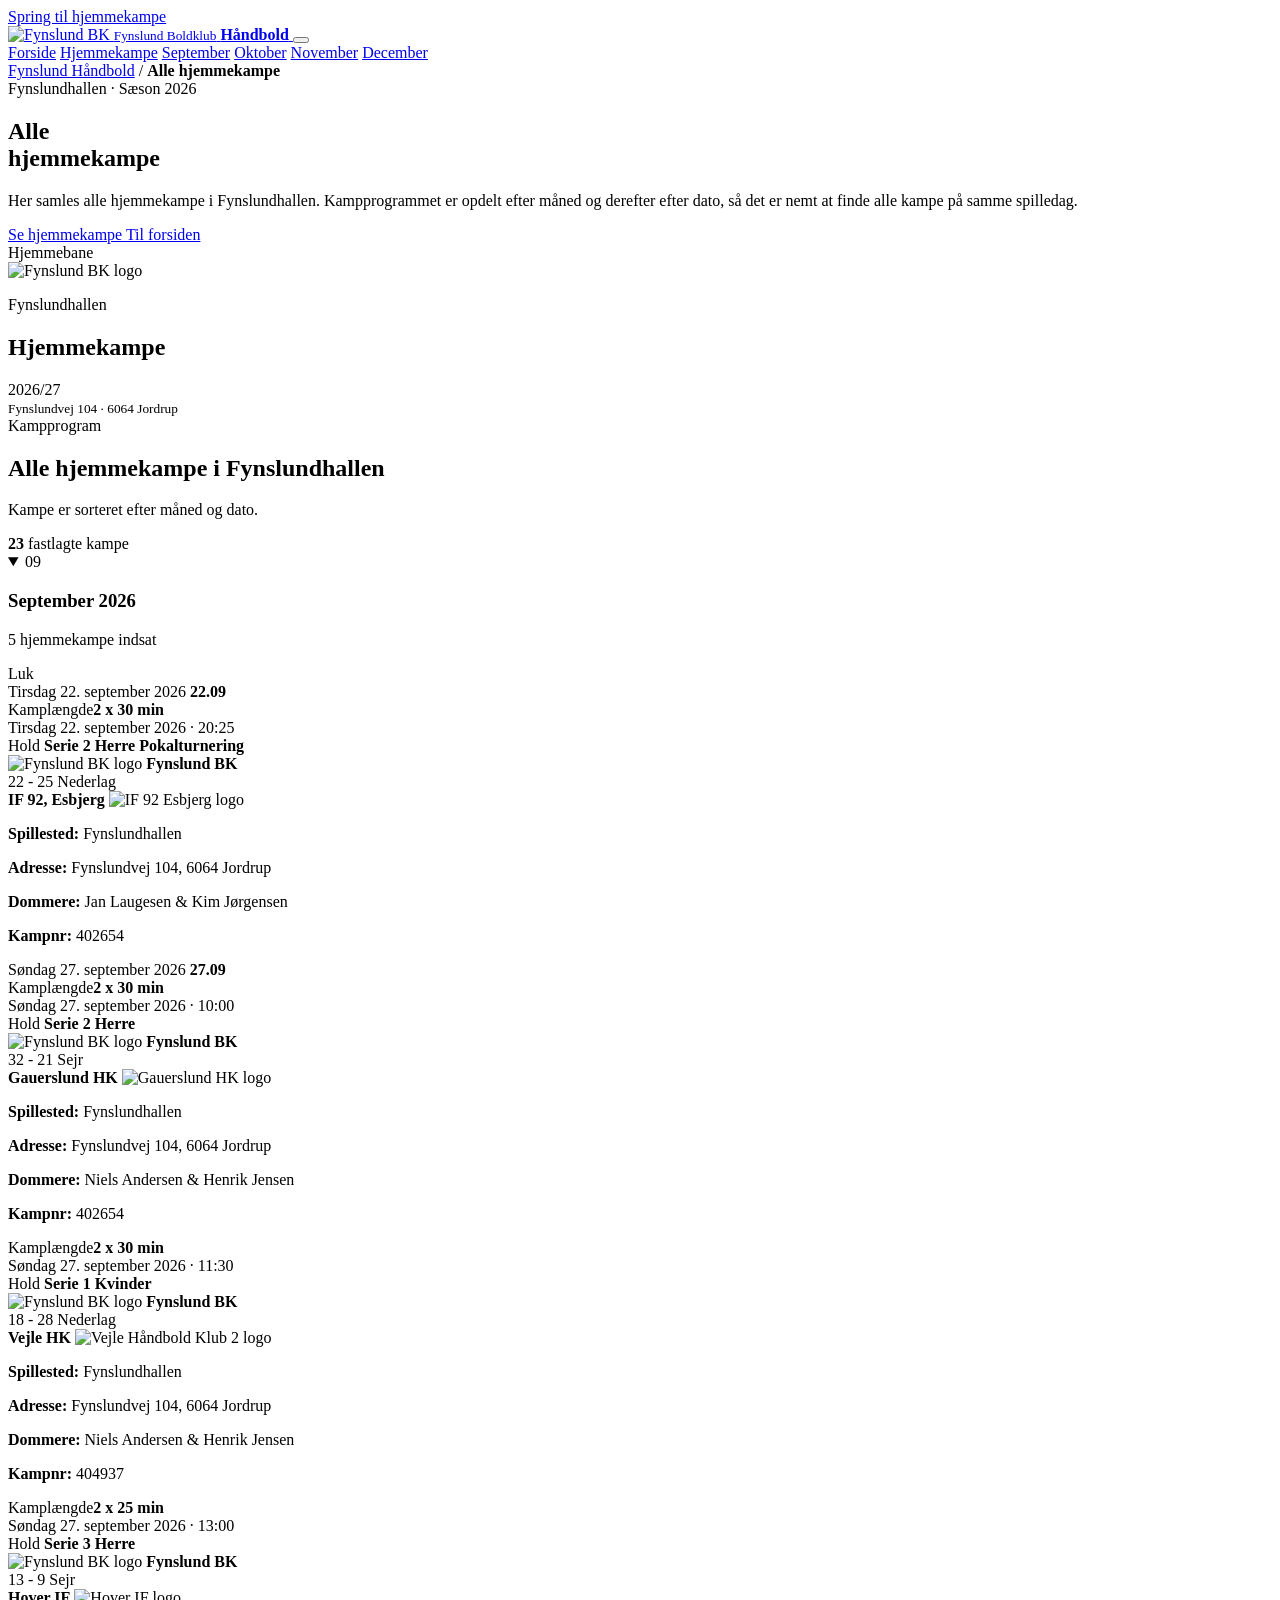
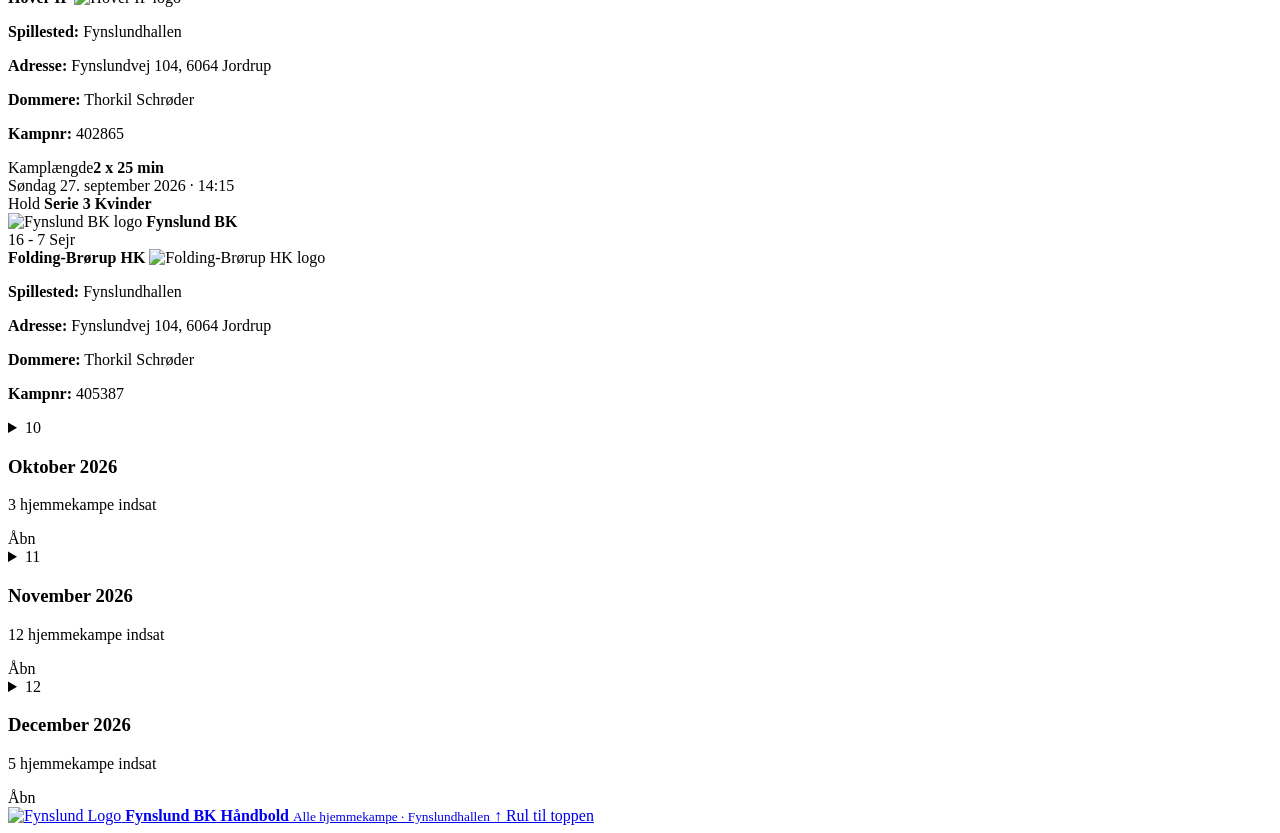
==== commit df6c1a48: "Update index.html" ====
--- a/kampe-i-fynslundhallen/index.html
+++ b/kampe-i-fynslundhallen/index.html
@@ -340,7 +340,7 @@
 
 
         ========================================================== -->
-<details class="month-section month-dropdown" id="oktober"><summary class="month-summary"><span class="month-number">10</span><div class="month-summary-copy"><h3>Oktober 2026</h3><p>2 hjemmekampe indsat</p></div><span class="month-dropdown-status">Åbn</span><span aria-hidden="true" class="month-chevron"></span></summary><div class="month-content">
+<details class="month-section month-dropdown" id="oktober"><summary class="month-summary"><span class="month-number">10</span><div class="month-summary-copy"><h3>Oktober 2026</h3><p>3 hjemmekampe indsat</p></div><span class="month-dropdown-status">Åbn</span><span aria-hidden="true" class="month-chevron"></span></summary><div class="month-content">
 <section class="date-group" id="dato-2026-10-27">
 <header class="date-header">
 <span class="date-day">Tirsdag 27. oktober 2026</span>
